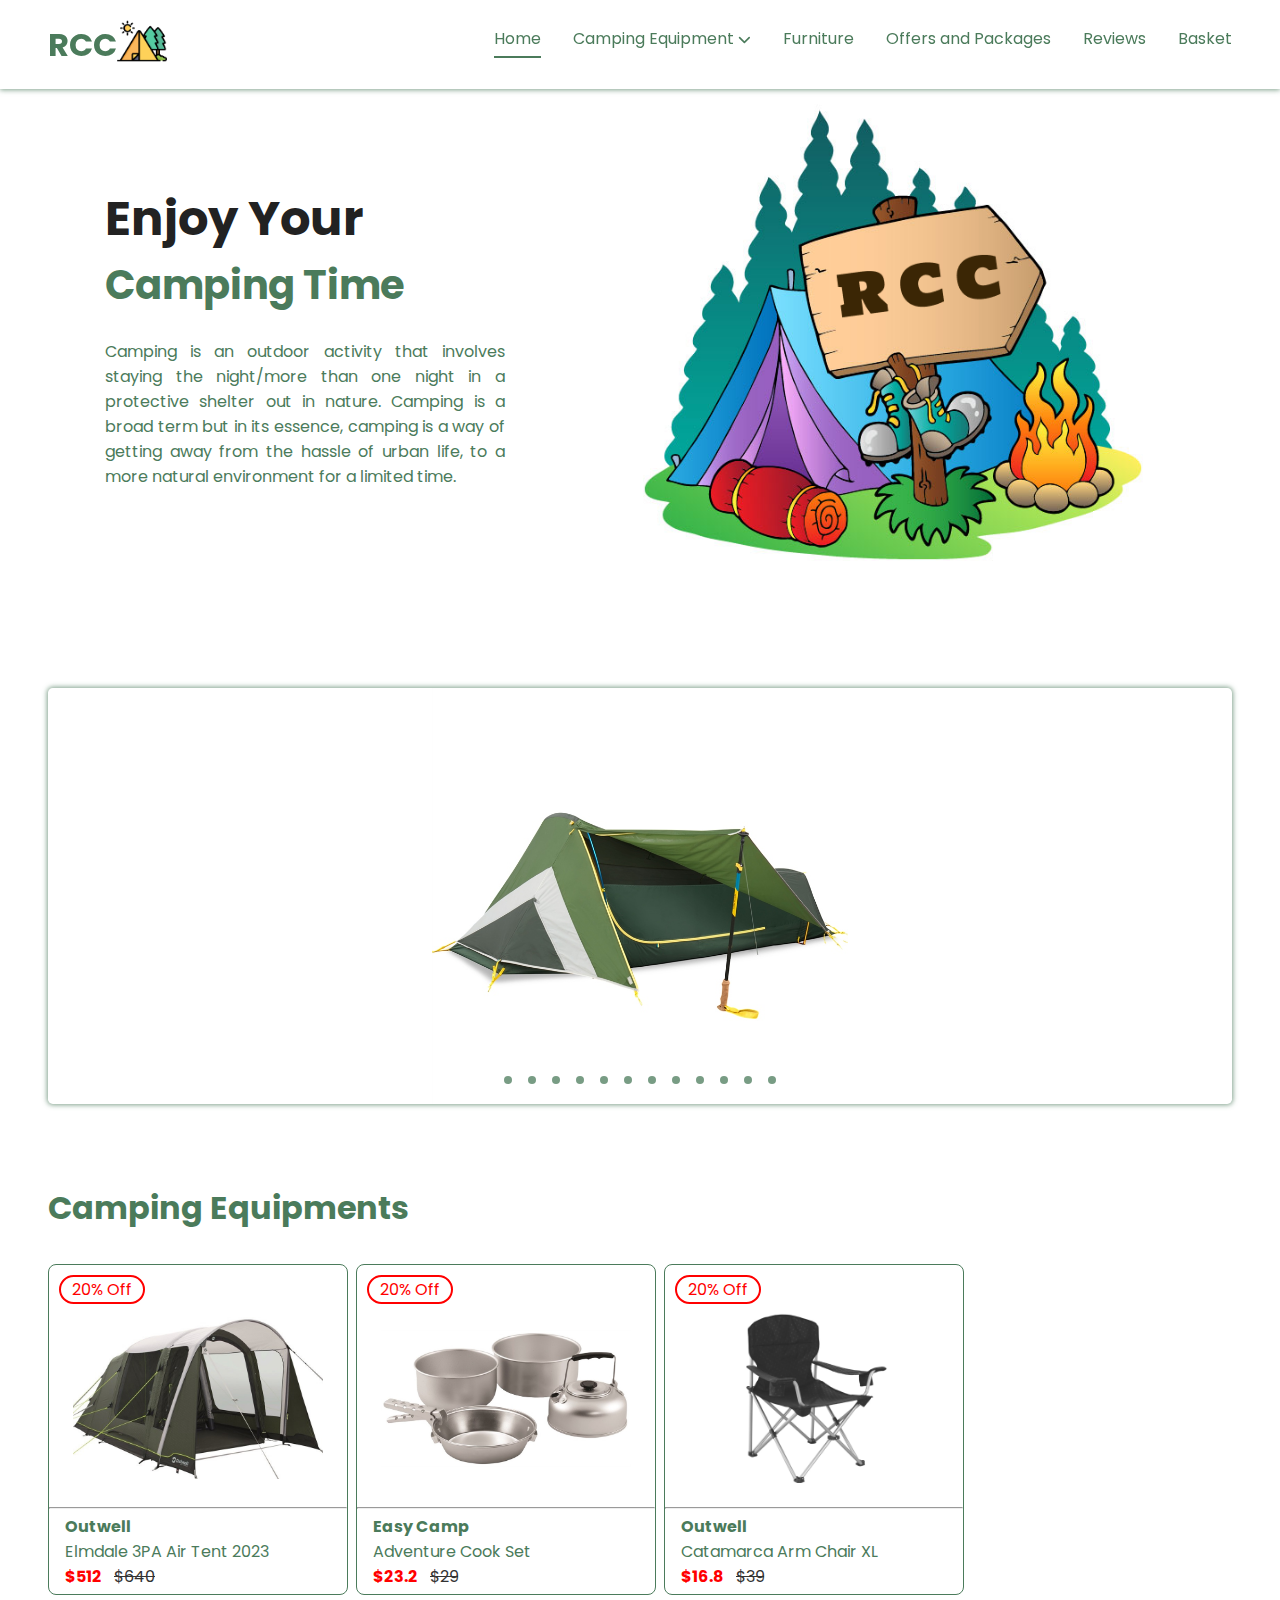
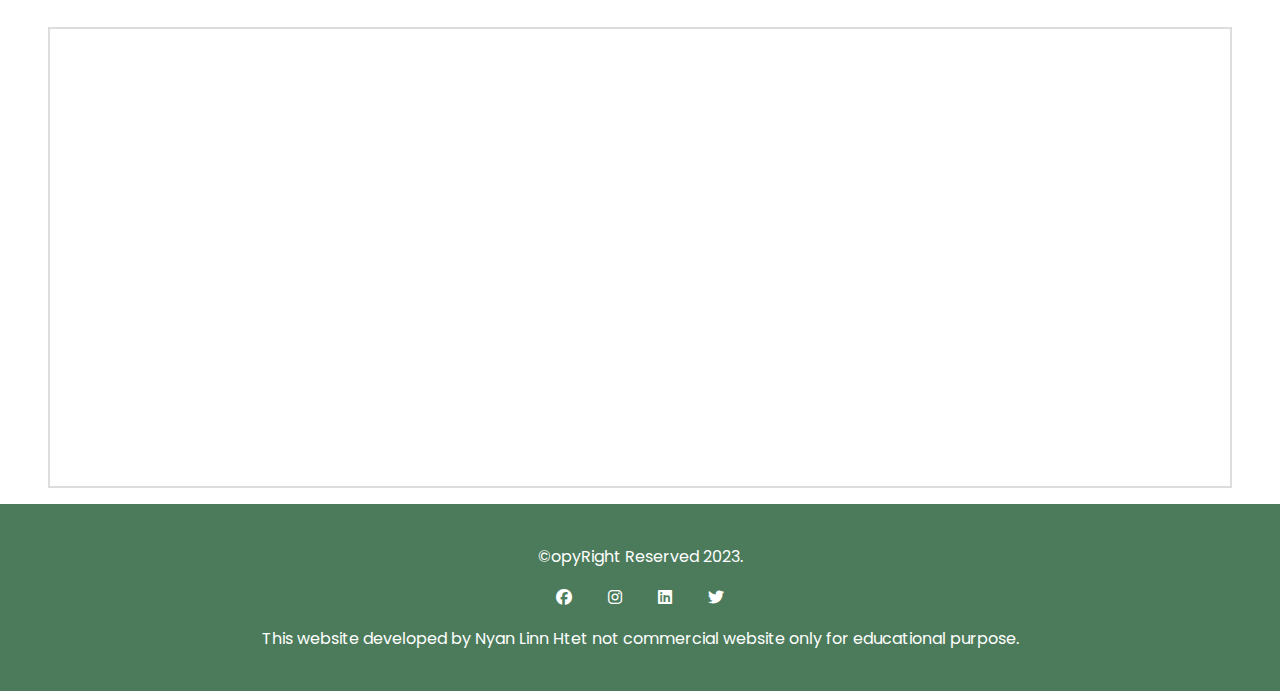
==== index.html @ c59d3875 "first commit" ====
<!DOCTYPE html>
<html lang="en">
<head>
    <meta charset="UTF-8">
    <meta name="viewport" content="width=device-width, initial-scale=1.0">
    <title>Retail Camping Company</title>
    <link rel="icon" href="imgs/favicon.png">
    <link rel="stylesheet" href="css/style.css">
	<link rel="stylesheet" href="https://cdnjs.cloudflare.com/ajax/libs/font-awesome/6.4.0/css/all.min.css">
</head>
<body>
    <header>
        <div class="container">
            <div class="navbar">
                <div class="logo">
                    <a href="index.html">RCC</a>
                    <div class="img-box">
                        <img src="imgs/logo.png" alt="LOGO IMG" class="logo-img">
                    </div>
                </div>
                <input type="checkbox" id="checkbox">
                <label for="checkbox" class="toggle">
                    <span class="bars" id="bar1"></span>
                    <span class="bars" id="bar2"></span>
                    <span class="bars" id="bar3"></span>
                </label>
                <div class="nav-menu">
                    <ul>
                        <a href="index.html">
                            <li>Home</li>
                        </a>
                        <a href="#show-dropdown">
                            <li>
                                Camping Equipment
                                <i class="fas fa-chevron-down dropdown-icon"></i>
                            </li>
                        </a>
                        <div class="dropdown" id="show-dropdown">
                            <a href="tents.html">
                                <li>Tents</li>
                            </a>
                            <a href="sleeping.html">
                                <li>Sleeping</li>
                            </a>
                            <a href="cookware.html">
                                <li>Cookware</li>
                            </a>
                            <a href="tableware.html">
                                <li>Tableware</li>
                            </a>
                            <a href="coolbox.html">
                                <li>Cool Box</li>
                            </a>
                            <a href="bottles.html">
                                <li>Bottles</li>
                            </a>
                            <a href="lighting.html">
                                <li>Lighting</li>
                            </a>
                        </div>
                        <a href="furniture.html">
                            <li>Furniture</li>
                        </a>
                        <a href="offers-and-packages.html">
                            <li>Offers and Packages</li>
                        </a>
                        <a href="reviews.html">
                            <li>Reviews</li>
                        </a>
                        <a href="basket.html">
                            <li>Basket</li>
                        </a>
                    </ul>
                </div>
            </div>
        </div>
    </header>
    <section class="container">
        <div class="camping-info">
            <div class="text">
                <h1>Enjoy Your</h1>
                <h2>Camping Time</h2>
                <p>
                    Camping is an outdoor activity that involves staying the night/more than one night in a protective shelter out in nature. Camping is a broad term but in its essence, camping is a way of getting away from the hassle of urban life, to a more natural environment for a limited time.
                </p>
            </div>
            <div>
                <div class="img">
                    <embed src="imgs/rcc-camping-bg.png" alt="Camping Information">
                </div>
            </div>
        </div>
    </section>
    <section>
        <div class="container slider-container">
            <div class="slider-wrapper">
                <div class="slider">
                    <img src="imgs/tents/1tent(1).jpeg" alt="Slide 1" id="slide-1">
                    <img src="imgs/tents/4tent.jpeg" alt="Slide 2" id="slide-2">
                    <img src="imgs/tents/8tent.jpeg" alt="Slide 3" id="slide-3">
                    <img src="imgs/sleeping_bags/bag3.jpeg" alt="Slide 4" id="slide-4">
                    <img src="imgs/sleeping_bags/bag6.jpeg" alt="Slide 5" id="slide-5">
                    <img src="imgs/cookware/cook1.jpeg" alt="Slide 6" id="slide-6">
                    <img src="imgs/cookware/cook4.jpeg" alt="Slide 7" id="slide-7">
                    <img src="imgs/cookware/cook6.jpeg" alt="Slide 8" id="slide-8">
                    <img src="imgs/cookware/cook2.jpeg" alt="Slide 9" id="slide-9">
                    <img src="imgs/cookware/cook15.jpeg" alt="Slide 10" id="slide-10">
                    <img src="imgs/cookware/lantern3.jpeg" alt="Slide 11" id="slide-11">
                    <img src="imgs/cookware/lightchain1.jpeg" alt="Slide 11" id="slide-12">
                </div>
                <div class="slider-nav">
                    <a href="#slide-1"></a>
                    <a href="#slide-2"></a>
                    <a href="#slide-3"></a>
                    <a href="#slide-4"></a>
                    <a href="#slide-5"></a>
                    <a href="#slide-6"></a>
                    <a href="#slide-7"></a>
                    <a href="#slide-8"></a>
                    <a href="#slide-9"></a>
                    <a href="#slide-10"></a>
                    <a href="#slide-11"></a>
                    <a href="#slide-12"></a>
                </div>
            </div>
        </div>
    </section>
    <section class="container">
        <h1 class="equip-title">Camping Equipments</h1>
        <div class="equip-container offers">
            <div class="camp-equip">
                <div class="equip">
                    <div class="eq-img">
                        <img src="imgs/tents/3tent.jpeg" alt="3 men tent">
                    </div>
                    <hr>
                    <div class="text">
                        <span class="title">Outwell</span>
                        <p>Elmdale 3PA Air Tent 2023</p>
                        <span class="dis-price">$512</span>
                        <span class="offer-price">$640</span>
                    </div>
                    <div class="percent">20% Off</div>
                    <a href="#popup1">
                        <div class="show-detail">Show Detail</div>
                    </a>
                </div>
                <div class="popup" id="popup1">
                    <div class="popup-content">
                        <div class="popup-show">
                            <div class="eq-img">
                                <img src="imgs/tents/4tent.jpeg" alt="4 men tent">
                            </div>
                            <div class="text">
                                <span class="title">Robens</span>
                                <p>Double Dreamer TC 4 Tent</p>
                                <div class="rate-review">
                                    <div class="rating">
                                        <i class="fas fa-star"></i>
                                        <i class="fas fa-star"></i>
                                        <i class="fas fa-star"></i>
                                        <i class="fas fa-star"></i>
                                        <i class="far fa-star"></i>
                                    </div>
                                    <span class="text">10 rating | 0 review</span>
                                </div>
                                <span class="dis-price">$512</span>
                                <span class="offer-price">$640</span>
                                <div class="see-more">
                                    <a href="offers-and-packages.html">See all discount items</a>
                                </div>
                            </div>
                        </div>
                        <div class="popup-action">
                            <a href="#write-review">
                                <button class="write-review">Write a review</button>
                            </a>
                            <button class="add">
                                <i class="fas fa-cart-shopping"></i>
                                <p>Add to card</p>
                            </button>
                        </div>   
                        <a href="#popup-cancel" class="cancel">
                            <i class="far fa-circle-xmark"></i>
                        </a>                             
                    </div>
                </div>
                <div class="equip">
                    <div class="eq-img">
                        <img src="imgs/cookware/cook1.jpeg" alt="Easy Camp Cook Set">
                    </div>
                    <hr>
                    <div class="text">
                        <span class="title">Easy Camp</span>
                        <p>Adventure Cook Set</p>
                        <span class="dis-price">$23.2</span>
                        <span class="offer-price">$29</span>
                    </div>
                    <div class="percent">20% Off</div>
                    <a href="#popup2">
                        <div class="show-detail">Show Detail</div>
                    </a>
                </div>
                <div class="popup" id="popup2">
                    <div class="popup-content">
                        <div class="popup-show">
                            <div class="eq-img">
                                <img src="imgs/cookware/cook1.jpeg" alt="Easy Camp Cook Set">
                            </div>
                            <div class="text">
                                <span class="title">Easy Camp</span>
                                <p>Adventure Cook Set</p>
                                <div class="rating">
                                    <i class="fas fa-star"></i>
                                    <i class="fas fa-star"></i>
                                    <i class="fas fa-star"></i>
                                    <i class="far fa-star"></i>
                                    <i class="far fa-star"></i>
                                </div>
                                <span class="dis-price">$23.2</span>
                                <span class="offer-price">$29</span>
                                <div class="see-more">
                                    <a href="offers-and-packages.html">See all discount items</a>
                                </div>
                            </div>
                        </div>
                        <div class="popup-action">
                            <a href="#popup-close">
                                <button class="cancel">Cancel</button>
                            </a>
                            <button class="add">
                                <i class="fas fa-cart-shopping"></i>
                                <p>Add to card</p>
                            </button>
                        </div>                                
                    </div>
                </div>
                <div class="equip">
                    <div class="eq-img">
                        <img src="imgs/chairs/chair5.jpeg" alt="Outwell Catamarca Arm Chair XL">
                    </div>
                    <hr>
                    <div class="text">
                        <span class="title">Outwell</span>
                        <p>Catamarca Arm Chair XL</p>
                        <span class="dis-price">$16.8</span>
                        <span class="offer-price">$39</span>
                    </div>
                    <div class="percent">20% Off</div>
                    <a href="#popup3">
                        <div class="show-detail">Show Detail</div>
                    </a>
                </div>
                <div class="popup" id="popup3">
                    <div class="popup-content">
                        <div class="popup-show">
                            <div class="eq-img">
                                <img src="imgs/chairs/chair5.jpeg" alt="Outwell Catamarca Arm Chair XL">
                            </div>
                            <div class="text">
                                <span class="title">Outwell</span>
                                <p>Catamarca Arm Chair XL</p>
                                <div class="rating">
                                    <i class="fas fa-star"></i>
                                    <i class="fas fa-star"></i>
                                    <i class="fas fa-star"></i>
                                    <i class="fas fa-star"></i>
                                    <i class="far fa-star"></i>
                                </div>
                                <span class="dis-price">$16.8</span>
                                <span class="offer-price">$39</span>
                                <div class="see-more">
                                    <a href="offers-and-packages.html">See all discount items</a>
                                </div>
                            </div>
                        </div>
                        <div class="popup-action">
                            <a href="#popup-close">
                                <button class="cancel">Cancel</button>
                            </a>
                            <button class="add">
                                <i class="fas fa-cart-shopping"></i>
                                <p>Add to card</p>
                            </button>
                        </div>                                
                    </div>
                </div>
            </div>
        </div>
    </section>
    <section class="container">
        <div class="map">
            <iframe src="https://www.google.com/maps/embed?pb=!1m18!1m12!1m3!1d3819.3485836179307!2d96.13075137163108!3d16.809054483832334!2m3!1f0!2f0!3f0!3m2!1i1024!2i768!4f13.1!3m3!1m2!1s0x30c1eb46206c0001%3A0x62648e1d66474021!2sKMD%20Institute!5e0!3m2!1sen!2smm!4v1694942044194!5m2!1sen!2smm" width="600" height="450" style="border:0;" allowfullscreen="" loading="lazy" referrerpolicy="no-referrer-when-downgrade"></iframe>
        </div>
    </section>
    <footer>
        <div class="text">
		    <p>&copy;opyRight Reserved 2023.</p>
            <div class="icons">
                <i class="fab fa-facebook"></i>
                <i class="fab fa-instagram"></i>
                <i class="fab fa-linkedin"></i>
                <i class="fab fa-twitter"></i>
            </div>
            <p>This website developed by Nyan Linn Htet not commercial website only for educational purpose.</p>
        </div>
    </footer>
</body>
</html>
---- css/style.css ----
@import url('https://fonts.googleapis.com/css2?family=Poppins:wght@300;400;500;600;700&display=swap');

:root {
    --font-family: 'Poppins', sans-serif;
    --fs-xs: 0.7rem;
    --fs-sm: 1rem;
    --fs-md: 2rem;
    --fs-lg: 2.5rem;
    --fs-xl: 3rem;
    --primary-color: rgb(75, 123, 91);
    --opacity-color: rgba(75, 123, 91, 0.7);
    --dropdown-opacity-color: rgba(119, 192, 141, 0.3);
    --popup-bg: rgba(0, 0, 0, 0.8);
    --base-color: #fff;
    --star-color: #f7ca03;

}
/* css reset and default style */
* {
    margin: 0;
    padding: 0;
    box-sizing: border-box;
}
body {
    font-family: var(--font-family);
    font-size: var(--fs-sm);
    color: var(--primary-color);
}
ul {
    list-style: none;
}
a {
    color: var(--primary-color);
    text-decoration: none;
}
.container {
    padding: 1rem 3rem;
    margin: auto;
}

/* navbar  */
header {
    /* position: relative; */
    position: fixed;
    width: 100%;
    background: var(--base-color);
    box-shadow: 0 1px 5px var(--opacity-color);
    z-index: 10;
}
.navbar {
    display: flex;
    align-items: center;
    justify-content: space-between;
}
.navbar .logo {
    display: flex;
    align-items: center;
}
.navbar .img-box {
    width: 50px;
}
.navbar .img-box img {
    width: 100%;
    object-fit: contain;
}
.navbar .logo a {
    font-weight: bold;
    font-size: var(--fs-md);
}
.nav-menu ul {
    display: flex;
}
.nav-menu ul > a {
    margin-right: 2rem;
}
.nav-menu ul > a:last-child {
    margin-right: 0;
}
.nav-menu ul > a::after {
    content: '';
    background-color: var(--primary-color);
    height: 2px;
    display: flex;
    margin: 5px auto;
    width: 0%;
    transition: 0.5s;
}
.nav-menu ul > a:hover::after {
    width: 100%;
}
.nav-menu ul > a:first-child::after {
    width: 100%;
}
#checkbox {
    display: none;
}
.pt-90 {
    padding-top: 5.7rem !important;
}
.nav-menu ul .dropdown a:after {
    content: unset;
}
.nav-menu ul .dropdown {
    display: none;
    position: absolute;
    left: 47%;
    flex-direction: column;
    background-color: var(--primary-color);
    width: 16%;
    margin-top: 2.5rem;
    padding: 0.7rem 0;
    border-radius: 0.5rem;
}
.nav-menu ul .dropdown a {
    margin: 0;
    color: var(--base-color);
}
.nav-menu ul .dropdown a li:hover {
    background: var(--dropdown-opacity-color);
    color: #000;
}
.nav-menu ul .dropdown a li {
    padding: 0.5rem 1rem;
}
#show-dropdown:target {
    display: block;
}
.dropdown-icon {
    font-size: 0.8rem;
}
/* camping information */

.camping-info {
    display: flex;
    justify-content: space-around;
    align-items: center;
    margin: 5.5rem 0;
}
.camping-info .text {
    width: 400px;
    margin-right: 1.5rem;
}
.camping-info .text h1 {
    font-size: var(--fs-xl);
    color: #222;
}
.camping-info .text h2 {
    color: var(--primary-color);
    font-size: var(--fs-lg);
}
.camping-info .text p {
    margin-top: 1.5rem;
    text-align: justify;
}
.camping-info .img {
    width: 500px;
    margin-right: 2rem;
}
.camping-info .img embed {
    width: 100%;
    height: 100%;
    object-fit: contain;
    border-radius: 0.5rem;
}

/* slideshow */

.slider-wrapper {
    position: relative;
    margin-bottom: 3rem;
}
.slider {
    display: flex;
    aspect-ratio: 37 / 13;
    overflow-x: hidden;
    scroll-snap-type: x mandatory;
    scroll-behavior: smooth;
    box-shadow: 0 0 5px 1px var(--opacity-color);
    border-radius: 0.3rem;
    background: #fff;
}
.slider img {
    flex: 1 0 100%;
    scroll-snap-align: start;
    width: 100%;
    height: 100%;
    object-fit: contain;
}
.slider-nav {
    display: flex;
    column-gap: 1rem;
    position: absolute;
    bottom: 1.25rem;
    left: 50%;
    transform: translateX(-50%);
}
.slider-nav a {
    width: 0.5rem;
    height: 0.5rem;
    border-radius: 50%;
    background-color: var(--primary-color);
    opacity: 0.75;
    transition: 0.5;
}
.slider-nav a:hover {
    opacity: 1;
}

/* camping equipments */

.equip-title {
    margin-bottom: 2rem;
}
.equip-container {
    display: flex;
    justify-content: center;
    margin-top: 1rem;
}
.camp-equip {
    display: grid;
    grid-template-columns: repeat(4, 1fr);
    gap: 0.5rem;
}

/* for home equipment */

.equipment {
    width: 300px;
    border: 1px solid var(--primary-color);
    border-radius: 0.5rem;
}
.equipment .text {
    padding: 0.3rem 1rem;
}
.equipment .text .title {
    font-weight: bold;
}
.equipment i {
    margin-left: 5px;
    transition: 0.3s;
}
.equipment .text:hover i {
    transform: translateX(12px);
}

/* pop-up */

.popup {
    position: fixed;
    top: -10%;
    left: 0;
    right: 0;
    bottom: 0;
    display: flex;
    justify-content: center;
    align-items: center;
    background-color: var(--popup-bg);
    visibility: hidden;
    opacity: 0;
    z-index: 100;
}
.popup-content {
    background-color: var(--base-color);
    padding: 1.5rem;
    border-radius: 5px;
    position: relative;
    margin: auto;
}
.popup-content .text {
    margin-left: 2rem;
}
.popup-content .text .title {
    font-weight: bold;
}
.popup-show {
    display: flex;
    align-items: center;
}
.popup-show .eq-img {
    margin: 1.5rem auto;
}
.popup-show .rate-review {
    display: flex;
    align-items: center;
    margin: 1rem auto;
}
.popup-show .rate-review .text {
    margin-left: 0.5rem;
    font-size: 0.9rem;
    color: #333;
}
.popup-show .see-more {
    margin-top: 1rem;
}
.popup-show .see-more a {
    text-decoration: underline;
    color: #000;
}
.popup:target {
    visibility: visible;
    opacity: 1;
}
.popup-close:active {
    visibility: hidden;
    opacity: 0;
}
.popup-action {
    display: flex;
    justify-content: space-between;
    margin-top: 1rem;
}
.popup-action .write-review {
    background-color: #fff;
    border: 2px solid #333;
    border-radius: 0.7rem;
    width: 8rem;
    height: 2.5rem;
    font-size: var(--fs-sm);
    transition: 0.3s;
}
.popup-action .write-review:hover {
    background: #333;
    color: #fff;
}
.popup .popup-content .cancel i {
    position: absolute;
    top: 10px;
    right: 10px;
    color: red;
    font-size: 1.5rem;
    transition: 0.3s;
}
.popup .popup-content .cancel:hover i {
    color: white;
    background: red;
    border: 0;
    border-radius: 100%;
    transform: rotate(180deg);
}
/* add to card */

.popup-action .add {
    background-color: #fff;
    border: 2px solid #25D366;
    position: relative;
    width: 8rem;
    height: 2.5rem;
    font-size: var(--fs-sm);
    border-radius: 0.7rem;
}
.popup-action .add p {
    position: absolute;
    top: 0.6rem;
    right: 1.3rem;
    transition: 0.5s;
    color: #25D366;
}
.popup-action .add i {
    position: absolute;
    top: 0.6rem;
    left: 0;
    color: #fff;
    transition: 0.5s;
}
.popup-action .add:hover p {
    right: -2.5rem;
    opacity: 0;
    color: #fff
}
.popup-action .add:hover i {
    left: 3rem;
    opacity: 1;
}
.popup-action .add:hover {
    background-color: #25D366;
} 

/* for map */
.map {
    border: 2px solid #ddd;
}
.map iframe {
    width: 100%;
}

/* for camping equipments */

.camping-eq-title {
    padding: 1.5rem 0;
    text-align: center;
}
.camping-eq-subtitle {
    text-align: center;
    color: #555;
    font-size: var(--fs-sm);
}
.equip {
    width: 300px;
    border: 1px solid var(--primary-color);
    border-radius: 0.5rem;
    position: relative;
}
.eq-img {
    width: 250px;
    height: 170px;
    margin: 3rem auto 1.5rem;
    border-radius: 10px;
}
.equip .text {
    padding: 0.3rem 1rem;
}
.equip .text .title {
    font-weight: bold;
}
.equip .text .price {
    font-weight: bold;
    color: #333;
}
.eq-img img, embed {
    width: 100%;
    height: 100%;
    object-fit: contain;
}
.equip:hover{
    box-shadow: 0 0 20px 5px var(--opacity-color);
}
.show-detail {
    position: absolute;
    bottom: -20%;
    background: rgb(0, 172, 124);
    color: #fff;
    display: grid;
    place-items: center;
    height: 87px;
    width: 100%;
    opacity: 0;
    border-radius: 0 0 0.4rem 0.4rem;
    cursor: pointer;
    transition: all 0.3s;
}
.equip:hover .show-detail {
    bottom: 0;
    opacity: 1;
}

/* offers and packages */

.offers .text .dis-price {
    color: #f00;
    font-weight: bold;
    padding-right: 0.5rem;
}
.offers .offer-price {
    color: #333;
    text-decoration: line-through;
}
.offers .percent {
    position: absolute;
    top: 10px;
    left: 10px;
    text-align: center;
    color: #f00;
    padding: 0 0.7rem;
    border: 2px solid #f00;
    border-radius: 1rem;
}

/* basket */
.basket {
    display: flex;
    justify-content: center;
    gap: 2rem;
}
.basket .order-items {
    width: 770px;
    display: flex;
    flex-direction: column;
    gap: 1rem;
    border: 1px solid var(--primary-color);
    padding: 1rem;
    text-align: center;
}
.basket .payment {
    width: 440px;
    height: 340px;
    padding: 1rem;
    border: 1px solid var(--primary-color);
}
.order-items .heading {
    font-size: 1.2rem;
    font-weight: bold;
    color: #333;
    padding-bottom: 1rem;
    border-bottom: 1px solid var(--primary-color);
}
.order-items .item {
    display: grid;
    grid-template-columns: repeat(4, 1fr);
    align-items: center;
}
.order-items .item .img-box {
    height: 90px;
    padding: 5px;
    border-radius: 0.5rem;
}
.order-items .item .img-box img {
    width: 100%;
    height: 100%;
    object-fit: contain;
}
.order-items .item .quan-title {
    display: flex;
    justify-content: flex-start;
}
.order-items .item .quantity {
    display: flex;
    justify-content: center;
    align-items: center;
    width: 50px;
    height: 35px;
    background: transparent;
    border: 1px solid #333;
    border-radius: 5px;
    position: relative;
}
.order-items .item .quantity .num {
    color: #333;
}
.order-items .item .quantity i {
    margin-left: 5px;
}
.order-items .item .quantity .btn:target {
    right: -110px;
    opacity: 1;
}
.order-items .item .quantity .btn {
    position: absolute;
    right: -90px;
    width: 100px;
    height: 35px;
    border: 1px solid #333;
    border-radius: 5px;
    transition: 0.3s;
    opacity: 0;
}
.order-items .item .quantity .plus-minus {
    width: 100%;
    height: 100%;
    display: flex;
    justify-content: space-evenly;
    align-items: center;
    box-shadow: 0 0 3px var(--opacity-color);
}
.order-items .item .quantity .plus-minus .plus,.minus {
    cursor: pointer;
}
.order-items .item .quantity .plus-minus .pipe {
    color: #333;
    opacity: 0.5;
    font-size: 1.5rem;
}
.basket .payment .title {
    font-size: 1.2rem;
    font-weight: bold;
    color: #333;
    padding-bottom: 1rem;
    border-bottom: 1px solid var(--primary-color);
}
.basket .payment .voucher {
    margin-top: 1rem;
    display: flex;
    justify-content: space-between;
}
.input-container {
    position: relative;
    width: 75%;
}
.input {
    width: 100%;
    font-size: 1em;
    padding: 0.6em 1em;
    border: none;
    border-radius: 6px;
    background-color: #eee;
    box-shadow: 0 2px 4px rgba(0, 0, 0, 0.1);
    transition: background-color 0.3s ease, box-shadow 0.3s ease;
    color: #333;
}
.input:hover {
    background-color: #f2f2f2;
}
.input:focus {
    outline: none;
    background-color: #fff;
    box-shadow: 0 4px 6px rgba(0, 0, 0, 0.1);
}
.input::placeholder {
    color: #999;
}
.highlight {
    position: absolute;
    bottom: 0;
    left: 0;
    width: 0;
    height: 2px;
    background-color: var(--primary-color);
    transition: width 0.3s ease;
}

.input:focus + .highlight {
    width: 100%;
}
.basket .payment .voucher button {
    width: 75px;
    height: 37px;
    background: transparent;
    border: 1px solid var(--primary-color);
    border-radius: 6px;
    font-size: 0.9rem;
    transition: 0.4s;
}
.basket .payment .voucher button:hover {
    background: var(--primary-color);
    color: var(--base-color);
}
.basket .payment .text {
    display: flex;
    justify-content: space-between;
    margin-top: 1rem;
    color: #333;
    font-weight: bold;
}
.basket .payment .btn {
    display: flex;
    justify-content: center;
    align-items: center;
    width: 100%;
    height: 37px;
    margin-top: 1.5rem;
    background: transparent;
    border: 1px solid var(--primary-color);
    border-radius: 6px;
    cursor: pointer;
    color: #333;
    transition: 0.4s;
}
.basket .payment .btn .pay {
    margin-left: 0.7rem;
}
.basket .payment .btn:hover {
    background: var(--primary-color);
    color: var(--base-color);
}

/* reviews */
.review-container-box {
    padding: 1rem;
    margin: auto;
}
.review-container {
    display: grid;
    grid-template-columns: repeat(3, 1fr);
    place-items: center;
    gap: 1rem;
    font-size: 0.8rem;
}
.review-container hr {
    margin: 0.7rem 0;
}
.review-item {
    width: 360px;
    height: 500px;
    display: flex;
    flex-direction: column;
    padding: 0.6rem;
    box-shadow: 0 0 5px 1px var(--opacity-color);
    position: relative;
}
/* item */
.review-item .item {
    display: flex;
    justify-content: space-between;
    align-items: center;
}
.review-item .item .img-box {
    width: 180px;
    height: 100px;
    padding: 0.5rem;
}
.review-item .img-box img {
    width: 100%;
    height: 100%;
    object-fit: contain;
}
.review-item .text {
    width: 180px;
}
.review-item .text .title {
    font-size: var(--fs-sm);
    font-weight: bold;
}
.review-item .text .price {
    color: #333;
    font-weight: bold;
}
/* rating */
.review-item .rating {
    display: flex;
    justify-content: space-between;
    align-items: center;
    padding: 0.5rem;
}
.review-item .rating .rate-box {
    width: 100px;
    height: 100px;
    display: flex;
    flex-direction: column;
    align-items: center;
    box-shadow: 0 0 5px 1px var(--opacity-color);
}
.review-item .rating .rate-box .stars {
    color: var(--star-color);
}
.review-item .rating .rate {
    font-size: 2.5rem;
    font-weight: bold;
}
.review-item .rating .stars, .total-review {
    color: #333;
    font-size: 12px;
}
/* progress */
.review-item .rating .progress-container {
    width: 180px;
}
.review-item .rating .progress {
    display: flex;
    align-items: center;
    color: #333;
}
.review-item .rating .progress .num {
    display: flex;
    align-items: center;
}
.review-item .rating .progress .num span {
    width: 12px;
}
.review-item .rating .progress i {
    font-size: 0.6rem;
}
.review-item .rating .progress .bar {
    display: flex;
    width: 100%;
    height: 7px;
    background-color: #ddd;
    border-radius: 7px;
    margin: 0 5px;
}
.review-item .rating .progress .bar .percent {
    border-radius: 7px 0 0 7px;
    background: var(--star-color);
}
.review-item .review {
    display: flex;
    justify-content: center;
}
.review-item .review .img-box {
    width: 50px;
    height: 50px;
    border-radius: 100%;
}
.review-item .review .img-box img {
    width: 100%;
    height: 100%;
    object-fit: cover;
    border-radius: 100%;
}
.review-item .review .text {
    width: 250px;
    margin-left: 0.7rem;
}
.review-item .review .name {
    font-size: var(--fs-sm);
    font-weight: bold;
}
.review-item .review .stars {
    margin-bottom: 0.5rem;
}
.review-item .navi-icon {
    position: absolute;
    bottom: 0.8rem;
    left: 50%;
    transform: translateX(-50%);
    display: flex;
}
.review-item .navi-icon .dot {
    width: 0.5rem;
    height: 0.5rem;
    border-radius: 50%;
    background-color: var(--primary-color);
    opacity: 0.6;
    transition: 0.5;
    margin: 0.5rem;
}
.review-item .navi-icon .dot:hover {
    opacity: 1;
}

#review1 #per5 {
    width: 90%;
}
#review1 #per4 {
    width: 55%;
}
#review1 #per3 {
    width: 40%;
}
#review1 #per2 {
    width: 15%;
}
#review1 #per1 {
    width: 5%;
}

#review2 #per5 {
    width: 80%;
}
#review2 #per4 {
    width: 45%;
}
#review2 #per3 {
    width: 55%;
}
#review2 #per2 {
    width: 15%;
}
#review2 #per1 {
    width: 10%;
}

#review3 #per5 {
    width: 30%;
}
#review3 #per4 {
    width: 40%;
}
#review3 #per3 {
    width: 20%;
}
#review3 #per2 {
    width: 25%;
}
#review3 #per1 {
    width: 50%;
}

#review4 #per5 {
    width: 80%;
}
#review4 #per4 {
    width: 65%;
}
#review4 #per3 {
    width: 50%;
}
#review4 #per2 {
    width: 44%;
}
#review4 #per1 {
    width: 35%;
}
/* footer */

footer {
    background-color: var(--primary-color);
    padding: 2.5rem;
    color: var(--base-color);
}
footer .text {
    text-align: center;
}
footer .icons {
    margin: 1rem 0;
}
footer .icons i {
    margin: 0 1rem;
}
.fa-star {
    color: var(--star-color);
}
/* responsive */
@media(max-width: 1220px) {
    .review-container {
        grid-template-columns: repeat(2, 1fr);
    }
}
@media(max-width: 1120px) {

    /* camping-equipment */

    .equip {
        width: 300px;
    }
    .eq-img {
        width: 250px;
        height: 170px;
    }

    /* basket */
    .basket .payment .voucher button {
        width: 55px;
    }
}
@media(max-width: 992px) {

    /* navbar */

    .nav-menu > ul {
        position: absolute;
        top: 0;
        right: -120%;
        flex-direction: column;
        background: var(--primary-color);
        width: 100%;
        height: 100vh;
        padding: 4.2rem 1rem;
        transition: all 0.5s ease;
        overflow: scroll;
    }
    .nav-menu ul > a {
        padding: 0.7rem 0;
    }
    .nav-menu ul > a {
        color: var(--base-color);
    }
    .nav-menu ul > a:hover {
        color: #000;
    }
    .nav-menu ul > a:first-child {
        color: #000;
    }
    .nav-menu ul > a::after {
        background-color: #000;
    }

    /* dropdown */

    .nav-menu ul .dropdown {
        width: 26%;
        position: initial;
        margin-top: 0;
        padding: 0.5rem 2rem;
    }
    #checkbox:checked ~ .nav-menu ul {
        right: -60%;
    }
    #checkbox {
        display: none;
    }
    .toggle {
        position: absolute;
        right: 4%;
        width: 35px;
        height: 35px;
        cursor: pointer;
        display: flex;
        flex-direction: column;
        align-items: center;
        justify-content: center;
        gap: 10px;
        transition-duration: .5s;
        z-index: 10;
    }
    
    .bars {
        width: 100%;
        height: 4px;
        background-color: var(--primary-color);
        border-radius: 4px;
    }
    
    #bar2 {
        transition-duration: .8s;
    }
    
    #bar1,#bar3 {
        width: 70%;
    }
    
    #checkbox:checked + .toggle .bars {
        background: #000;
        position: absolute;
        transition-duration: .5s;
    }
    
    #checkbox:checked + .toggle #bar2 {
        transform: scaleX(0);
        transition-duration: .5s;
    }
    
    #checkbox:checked + .toggle #bar1 {
        width: 100%;
        transform: rotate(45deg);
        transition-duration: .5s;
    }
    
    #checkbox:checked + .toggle #bar3 {
        width: 100%;
        transform: rotate(-45deg);
        transition-duration: .5s;
    }
    
    #checkbox:checked + .toggle {
        transition-duration: .5s;
        transform: rotate(180deg);
    }
    /* camping information */

    .camping-info .img {
        width: 400px;
    }

    /* camping equipment */

    .camp-equip {
        grid-template-columns: repeat(2, 1fr);
    }

    /* basket */

    .basket {
        flex-direction: column;
        align-items: center;
    }
    .basket .order-items, .basket .payment {
        width: 100%;
    }
    .basket .payment .voucher button {
        width: 75px;
    }
}
@media(max-width: 860px) {
    .camping-info .text h1 {
        font-size: var(--fs-lg);
    }
    .camping-info .text h2 {
        font-size: var(--fs-md);
    }
}
@media(max-width: 840px) {
    .review-container {
        grid-template-columns: repeat(1, 1fr);
    }
}
@media(max-width: 815px) {
    .camping-info .text {
        margin-right: 0;
        width: 300px;
    }
    .camping-info .img {
        width: 300px;
        margin-right: 0;
    }
}
@media(max-width: 725px) {
    .slider-container {
        padding: 0 1rem;
    }
    .camping-info {
        flex-direction: column-reverse;
        justify-content: space-evenly;
    }
    .camp-equip {
        grid-template-columns: repeat(1, 1fr);
    }
    .camping-info .img {
        width: 270px;
    }
}
@media(max-width: 600px) {
    .popup-show {
        flex-direction: column;
        align-items: center;
    }
    .popup-show .eq-img {
        width: 200px;
        height: 150px;
    }
    .popup-show .text {
        margin: 0;
    }
    .popup-action {
        flex-direction: column;
        align-items: center;
    }
    .popup-action .cancel {
        margin-bottom: 0.6rem;
    }

    .basket .order-items .item .quantity .btn {
        width: 80px;
    }
    .basket .order-items .item .quantity .btn:target {
        right: -88px;
    }
}
@media(max-width: 550px) {
    /* slider */
    .slider {
        aspect-ratio: 50 / 30;
    }
    #checkbox:checked ~ .nav-menu ul {
        right: -45%;
    }
    /* basket */
    .order-items .item .quantity {
        width: 40px;
    }
    .order-items .item .quantity .btn {
        width: 70px;
    }
    .order-items .item .heading, .order-items .item, .basket .payment, .basket .payment .title {
        font-size: 0.8rem;
    }
    .basket .order-items .item .quantity .btn {
        top: 0;
    }
    .basket .order-items .item .quantity .btn:target {
        right: initial;
        top: 40px;
    }
    .basket .payment .voucher button {
        width: 50px;
        height: 31px;
    }
    .review-item {
        width: 330px;
    }
}
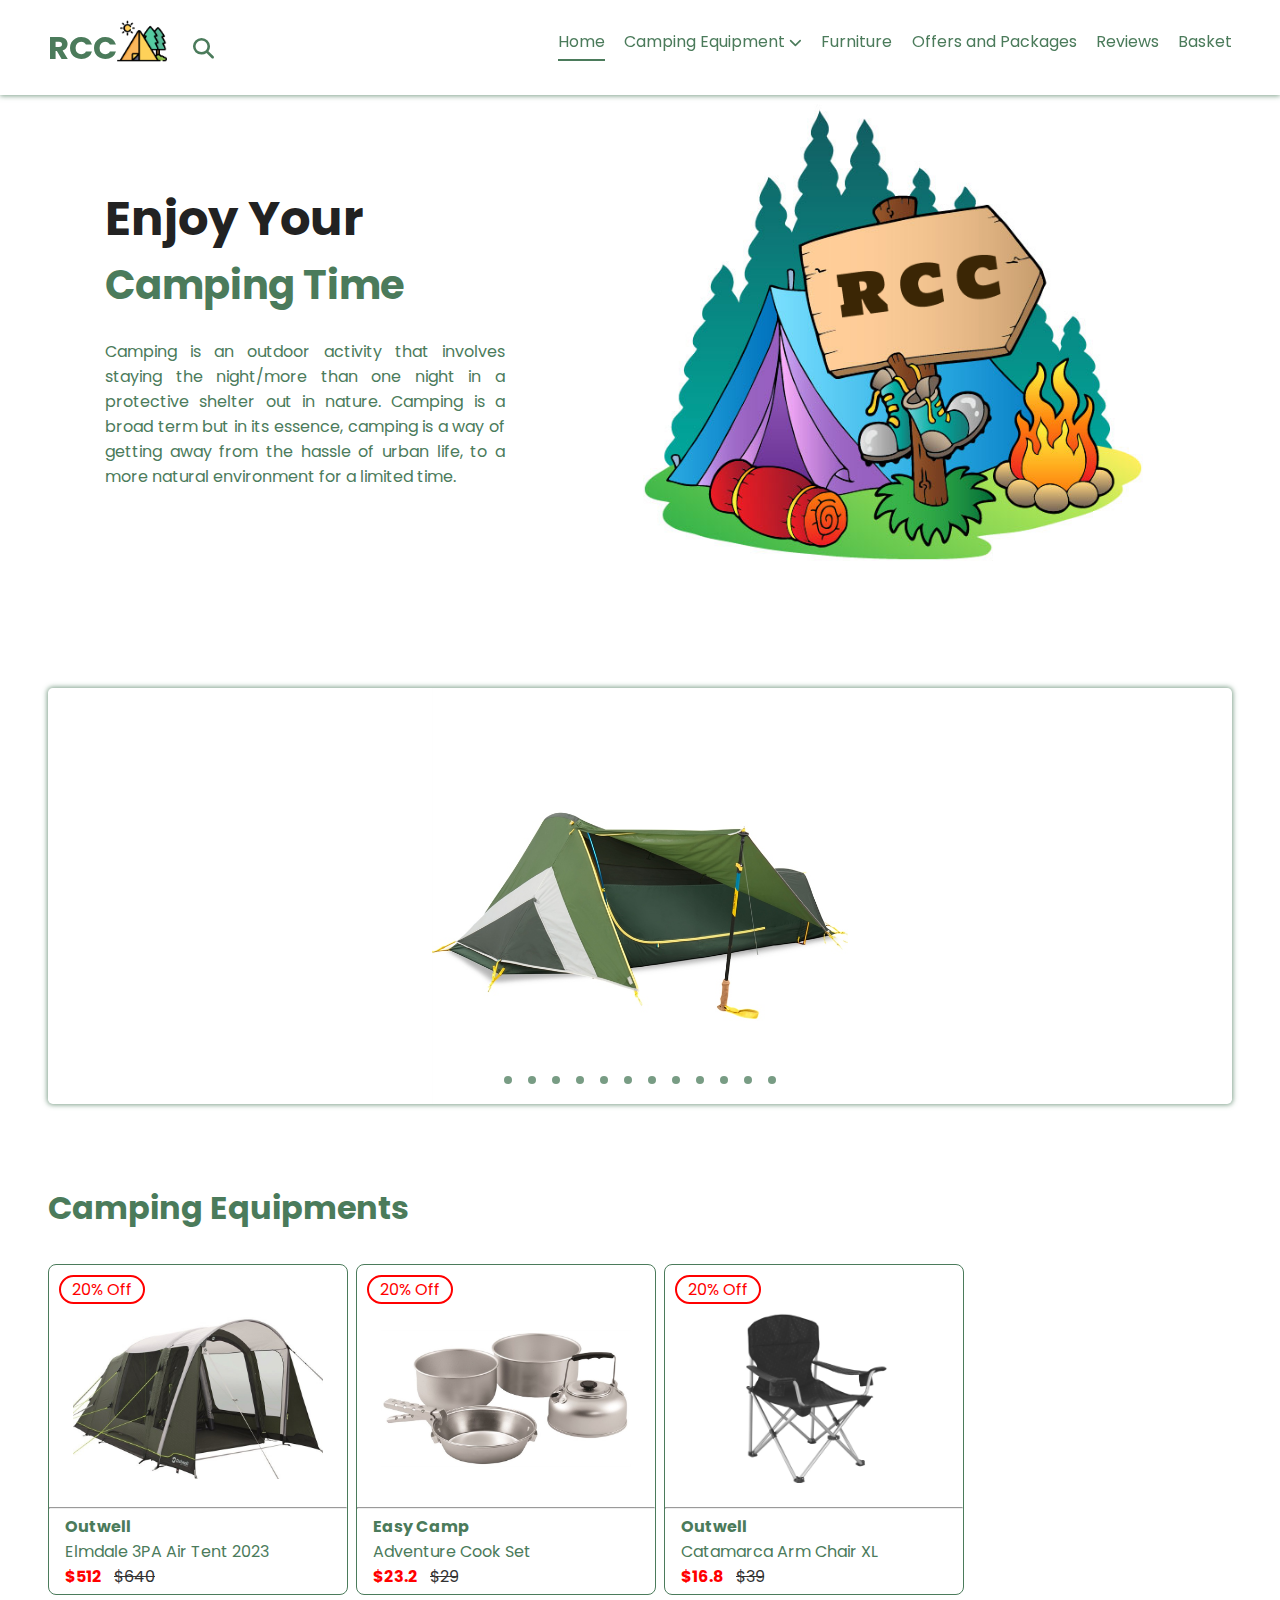
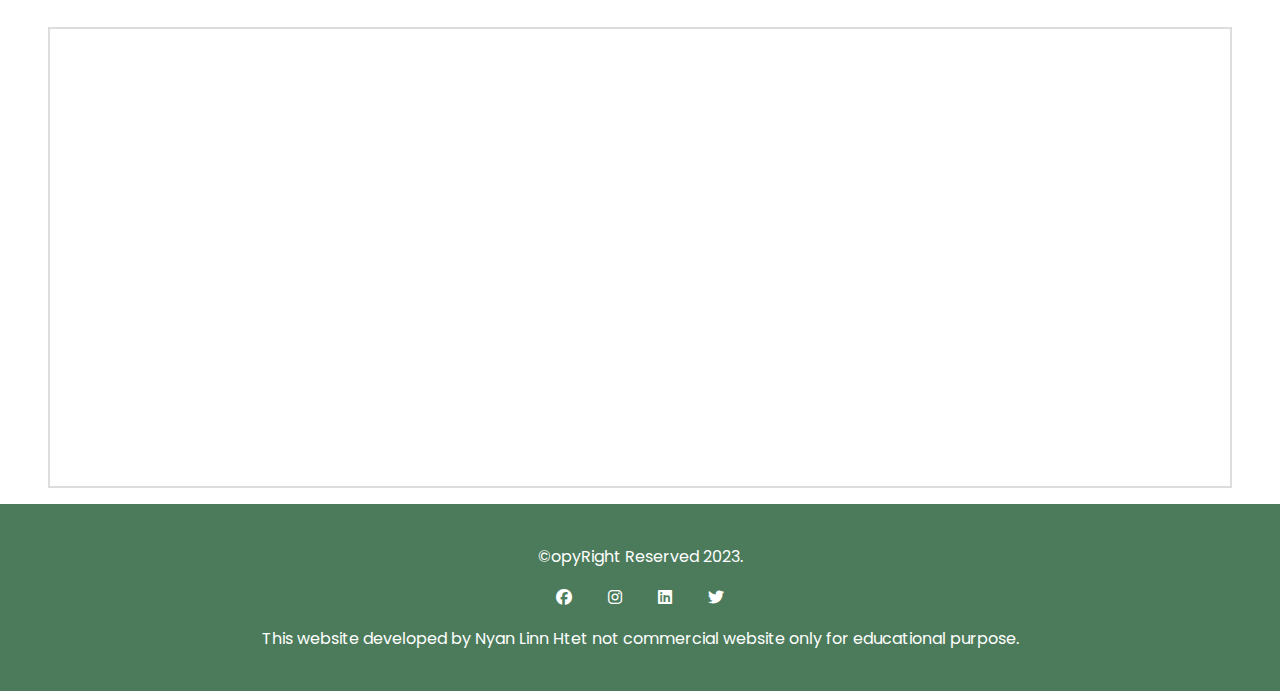
==== commit 0f39604a: "Add: search bar and review box" ====
--- a/index.html
+++ b/index.html
@@ -10,12 +10,20 @@
 </head>
 <body>
     <header>
-        <div class="container">
+        <div class="container nav-container">
             <div class="navbar">
                 <div class="logo">
-                    <a href="index.html">RCC</a>
-                    <div class="img-box">
-                        <img src="imgs/logo.png" alt="LOGO IMG" class="logo-img">
+                    <a href="index.html">
+                        <span>RCC</span>
+                        <div class="img-box">
+                            <img src="imgs/logo.png" alt="LOGO IMG" class="logo-img">
+                        </div>
+                    </a>
+                    <div class="search-container">
+                        <div class="icon">
+                            <i class="fa-solid fa-magnifying-glass"></i>
+                        </div>
+                        <input type="text" name="text" class="input" required="" placeholder="Type to search...">
                     </div>
                 </div>
                 <input type="checkbox" id="checkbox">
@@ -172,7 +180,7 @@
                             </div>
                         </div>
                         <div class="popup-action">
-                            <a href="#write-review">
+                            <a href="#review1">
                                 <button class="write-review">Write a review</button>
                             </a>
                             <button class="add">
@@ -185,6 +193,56 @@
                         </a>                             
                     </div>
                 </div>
+                <div id="review1" class="review-popup">
+                    <div class="review-popup-content">
+                        <div class="item">
+                            <div class="img-box">
+                                <img src="imgs/tents/4tent.jpeg" alt="4 men tent">
+                            </div>
+                            <div class="text">
+                                <span class="title">Robens</span>
+                                <p class="description">Double Dreamer TC 4 Tent</p>
+                                <span class="price">$699</span>
+                            </div>
+                        </div>
+                        <hr>
+                        <div class="form">
+                            <div class="rating-stars-box">
+                                <div class="rating">
+                                    <input value="5" name="rating" id="star5" type="radio" class="star-input">
+                                    <label for="star5" class="star-label"></label>
+                                    <input value="4" name="rating" id="star4" type="radio" class="star-input">
+                                    <label for="star4" class="star-label"></label>
+                                    <input value="3" name="rating" id="star3" type="radio" class="star-input">
+                                    <label for="star3" class="star-label"></label>
+                                    <input value="2" name="rating" id="star2" type="radio" class="star-input">
+                                    <label for="star2" class="star-label"></label>
+                                    <input value="1" name="rating" id="star1" type="radio" class="star-input">
+                                    <label for="star1" class="star-label"></label>
+                                </div>
+                            </div>
+                            <p>Please click on a star above to rate this product.</p>
+                            <div class="review-input-group">
+                                <input type="text" name="name" autocomplete="off" class="review-input" required>
+                                <label class="review-label">Name</label>
+                            </div>
+                            <div class="review-input-group">
+                                <input type="text" name="email" autocomplete="off" class="review-input" required>
+                                <label class="review-label">Email</label>
+                            </div>
+                            <div class="review-input-group">
+                                <textarea name="review" cols="10" rows="4" class="review-input" required></textarea>
+                                <label class="review-label">Review</label>
+                            </div>
+                            <button class="submit-btn">
+                                <span>Submit</span>
+                            </button>
+                            <a href="#popup-cancel" class="cancel">
+                                <i class="far fa-circle-xmark"></i>
+                            </a> 
+                        </div>
+                    </div>
+                </div>
                 <div class="equip">
                     <div class="eq-img">
                         <img src="imgs/cookware/cook1.jpeg" alt="Easy Camp Cook Set">
@@ -210,12 +268,15 @@
                             <div class="text">
                                 <span class="title">Easy Camp</span>
                                 <p>Adventure Cook Set</p>
-                                <div class="rating">
-                                    <i class="fas fa-star"></i>
-                                    <i class="fas fa-star"></i>
-                                    <i class="fas fa-star"></i>
-                                    <i class="far fa-star"></i>
-                                    <i class="far fa-star"></i>
+                                <div class="rate-review">
+                                    <div class="rating">
+                                        <i class="fas fa-star"></i>
+                                        <i class="fas fa-star"></i>
+                                        <i class="fas fa-star"></i>
+                                        <i class="fas fa-star"></i>
+                                        <i class="far fa-star"></i>
+                                    </div>
+                                    <span class="text">10 rating | 0 review</span>
                                 </div>
                                 <span class="dis-price">$23.2</span>
                                 <span class="offer-price">$29</span>
@@ -225,14 +286,17 @@
                             </div>
                         </div>
                         <div class="popup-action">
-                            <a href="#popup-close">
-                                <button class="cancel">Cancel</button>
+                            <a href="#write-review">
+                                <button class="write-review">Write a review</button>
                             </a>
                             <button class="add">
                                 <i class="fas fa-cart-shopping"></i>
                                 <p>Add to card</p>
                             </button>
-                        </div>                                
+                        </div>   
+                        <a href="#popup-cancel" class="cancel">
+                            <i class="far fa-circle-xmark"></i>
+                        </a>                                
                     </div>
                 </div>
                 <div class="equip">
@@ -260,12 +324,15 @@
                             <div class="text">
                                 <span class="title">Outwell</span>
                                 <p>Catamarca Arm Chair XL</p>
-                                <div class="rating">
-                                    <i class="fas fa-star"></i>
-                                    <i class="fas fa-star"></i>
-                                    <i class="fas fa-star"></i>
-                                    <i class="fas fa-star"></i>
-                                    <i class="far fa-star"></i>
+                                <div class="rate-review">
+                                    <div class="rating">
+                                        <i class="fas fa-star"></i>
+                                        <i class="fas fa-star"></i>
+                                        <i class="fas fa-star"></i>
+                                        <i class="fas fa-star"></i>
+                                        <i class="far fa-star"></i>
+                                    </div>
+                                    <span class="text">10 rating | 0 review</span>
                                 </div>
                                 <span class="dis-price">$16.8</span>
                                 <span class="offer-price">$39</span>
@@ -275,14 +342,17 @@
                             </div>
                         </div>
                         <div class="popup-action">
-                            <a href="#popup-close">
-                                <button class="cancel">Cancel</button>
+                            <a href="#write-review">
+                                <button class="write-review">Write a review</button>
                             </a>
                             <button class="add">
                                 <i class="fas fa-cart-shopping"></i>
                                 <p>Add to card</p>
                             </button>
-                        </div>                                
+                        </div>   
+                        <a href="#popup-cancel" class="cancel">
+                            <i class="far fa-circle-xmark"></i>
+                        </a>                               
                     </div>
                 </div>
             </div>
--- a/css/style.css
+++ b/css/style.css
@@ -56,6 +56,10 @@
     display: flex;
     align-items: center;
 }
+.navbar .logo > a {
+    display: flex;
+    align-items: center;
+}
 .navbar .img-box {
     width: 50px;
 }
@@ -69,9 +73,10 @@
 }
 .nav-menu ul {
     display: flex;
+    position: relative;
 }
 .nav-menu ul > a {
-    margin-right: 2rem;
+    margin-right: 1.2rem;
 }
 .nav-menu ul > a:last-child {
     margin-right: 0;
@@ -103,10 +108,10 @@
 .nav-menu ul .dropdown {
     display: none;
     position: absolute;
-    left: 47%;
+    left: 10%;
     flex-direction: column;
     background-color: var(--primary-color);
-    width: 16%;
+    width: 27%;
     margin-top: 2.5rem;
     padding: 0.7rem 0;
     border-radius: 0.5rem;
@@ -127,6 +132,55 @@
 }
 .dropdown-icon {
     font-size: 0.8rem;
+}
+
+/* search-bar */  
+.search-container {
+    position: relative;
+    --size-button: 40px;
+    color: var(--primary-color);
+    margin-left: 1rem;
+}
+  
+.search-container .input {
+    padding-left: var(--size-button);
+    height: var(--size-button);
+    font-size: 1rem;
+    border: none;
+    color: #333;
+    width: var(--size-button);
+    transition: all ease 0.3s;
+    border-radius: 12px;
+    cursor: pointer;
+    background-color: transparent;
+    box-shadow: none;
+}
+  
+.search-container .input:focus,
+.search-container .input:not(:invalid) {
+    width: 200px;
+    cursor: text;
+    box-shadow: 0 0 5px 1px var(--opacity-color);
+}
+  
+.search-container .input:focus + .search-container .icon,
+.search-container .input:not(:invalid) + .search-container .icon {
+    pointer-events: all;
+    cursor: pointer;
+}
+  
+.search-container .icon {
+    position: absolute;
+    width: var(--size-button);
+    height: var(--size-button);
+    top: 0;
+    left: 0;
+    padding: 5px 10px;
+    pointer-events: none;
+    font-size: 1.3rem;
+}
+.search-container:hover .input {
+    background: transparent;
 }
 /* camping information */
 
@@ -245,7 +299,7 @@
 
 /* pop-up */
 
-.popup {
+.popup, .review-popup {
     position: fixed;
     top: -10%;
     left: 0;
@@ -259,7 +313,7 @@
     opacity: 0;
     z-index: 100;
 }
-.popup-content {
+.popup-content, .review-popup-content {
     background-color: var(--base-color);
     padding: 1.5rem;
     border-radius: 5px;
@@ -270,6 +324,7 @@
     margin-left: 2rem;
 }
 .popup-content .text .title {
+    font-size: 1.2rem;
     font-weight: bold;
 }
 .popup-show {
@@ -322,7 +377,7 @@
     background: #333;
     color: #fff;
 }
-.popup .popup-content .cancel i {
+.cancel i {
     position: absolute;
     top: 10px;
     right: 10px;
@@ -330,12 +385,151 @@
     font-size: 1.5rem;
     transition: 0.3s;
 }
-.popup .popup-content .cancel:hover i {
+.cancel:hover i {
     color: white;
     background: red;
     border: 0;
     border-radius: 100%;
     transform: rotate(180deg);
+}
+
+/* write-review */
+.review-popup:target {
+    visibility: visible;
+    opacity: 1;
+}
+.review-popup-content {
+    width: 550px;
+    height: 550px;
+    display: flex;
+    flex-direction: column;
+}
+.review-popup-content .item {
+    display: flex;
+    align-items: center;
+    justify-content: space-between;
+}
+.review-popup-content .item .img-box {
+    width: 200px;
+    height: 120px;
+    padding: 0.5rem;
+}
+.review-popup-content .item .img-box img {
+    width: 100%;
+    height: 100%;
+    object-fit: contain;
+}
+.review-popup-content .item .text {
+    width: 250px;
+}
+.review-popup-content .item .text .title {
+    font-size: 1.2rem;
+    font-weight: bold;
+}
+.review-popup-content .item .text .price {
+    color: #333;
+    font-weight: bold;
+}
+.review-popup-content .form .rating-stars-box {
+    display: flex;
+    /* justify-content: center; */
+}
+.review-popup-content .form .rating {
+    display: inline-block;
+}
+.review-popup-content .form .rating .star-input {
+    display: none;
+}
+.review-popup-content .form .rating .star-label {
+    float: right;
+    cursor: pointer;
+    color: #ccc;
+    transition: color 0.3s;
+}
+.review-popup-content .form .rating .star-label:before {
+    content: '\2605';
+    font-size: 30px;
+}
+.review-popup-content .form .rating .star-input:checked ~ .star-label,
+.review-popup-content .form .rating .star-label:hover,
+.review-popup-content .form .rating .star-label:hover ~ .star-label {
+    color: var(--star-color);
+    transition: color 0.3s;
+}
+  
+/* review-form */
+.review-input-group {
+    position: relative;
+    margin-top: 1rem;
+}
+
+.review-input {
+    width: 100%;
+    font-family: var(--font-family);
+    border: solid 1.5px #aaa;
+    border-radius: 0.5rem;
+    background: none;
+    padding: 0.5rem;
+    font-size: 1rem;
+    color: #111;
+    transition: border 150ms cubic-bezier(0.4,0,0.2,1);
+}
+
+.review-label {
+    position: absolute;
+    top: -6px;
+    left: 15px;
+    color: #aaa;
+    pointer-events: none;
+    transform: translateY(1rem);
+    transition: 150ms cubic-bezier(0.4,0,0.2,1);
+}
+
+.review-input:focus, .review-input:valid {
+    outline: none;
+    border: 1.5px solid #25D366;
+}
+.review-input:focus + label, .review-input:valid + label {
+    transform: translateY(-35%) scale(0.9);
+    background-color: var(--base-color);
+    padding: 0 .2em;
+    color: #25D366;
+}
+.submit-btn {
+    background: #fff;
+    border: none;
+    box-shadow: 0 0 5px 1px var(--opacity-color);
+    padding: 10px 20px;
+    display: inline-block;
+    font-size: 15px;
+    font-weight: 600;
+    width: 120px;
+    text-transform: uppercase;
+    cursor: pointer;
+    transform: skew(0deg);
+}
+.submit-btn span {
+    transform: skew(0deg);
+  }
+.submit-btn::before {
+    content: '';
+    position: absolute;
+    top: 0;
+    bottom: 0;
+    right: 100%;
+    left: 0;
+    background: #18a14b;
+    opacity: 0;
+    z-index: -1;
+    transition: all 0.5s;
+}
+.submit-btn:hover {
+    color: #fff;
+}
+.submit-btn:hover::before {
+    left: 0;
+    right: 0;
+    opacity: 1;
 }
 /* add to card */
 
@@ -571,11 +765,11 @@
     display: flex;
     justify-content: space-between;
 }
-.input-container {
+.voucher .input-container {
     position: relative;
     width: 75%;
 }
-.input {
+.voucher .input {
     width: 100%;
     font-size: 1em;
     padding: 0.6em 1em;
@@ -586,15 +780,15 @@
     transition: background-color 0.3s ease, box-shadow 0.3s ease;
     color: #333;
 }
-.input:hover {
+.voucher .input:hover {
     background-color: #f2f2f2;
 }
-.input:focus {
+.voucher .input:focus {
     outline: none;
     background-color: #fff;
     box-shadow: 0 4px 6px rgba(0, 0, 0, 0.1);
 }
-.input::placeholder {
+.voucher .input::placeholder {
     color: #999;
 }
 .highlight {
@@ -607,7 +801,7 @@
     transition: width 0.3s ease;
 }
 
-.input:focus + .highlight {
+.voucher .input:focus + .highlight {
     width: 100%;
 }
 .basket .payment .voucher button {
@@ -895,24 +1089,6 @@
     }
 }
 @media(max-width: 1120px) {
-
-    /* camping-equipment */
-
-    .equip {
-        width: 300px;
-    }
-    .eq-img {
-        width: 250px;
-        height: 170px;
-    }
-
-    /* basket */
-    .basket .payment .voucher button {
-        width: 55px;
-    }
-}
-@media(max-width: 992px) {
-
     /* navbar */
 
     .nav-menu > ul {
@@ -942,11 +1118,10 @@
     .nav-menu ul > a::after {
         background-color: #000;
     }
-
     /* dropdown */
 
     .nav-menu ul .dropdown {
-        width: 26%;
+        width: 250px;
         position: initial;
         margin-top: 0;
         padding: 0.5rem 2rem;
@@ -1014,6 +1189,22 @@
         transition-duration: .5s;
         transform: rotate(180deg);
     }
+    /* camping-equipment */
+
+    .equip {
+        width: 300px;
+    }
+    .eq-img {
+        width: 250px;
+        height: 170px;
+    }
+
+    /* basket */
+    .basket .payment .voucher button {
+        width: 55px;
+    }
+}
+@media(max-width: 992px) {
     /* camping information */
 
     .camping-info .img {
@@ -1078,6 +1269,15 @@
     }
 }
 @media(max-width: 600px) {
+    .navbar .logo > a span {
+        display: none;
+    }
+    .nav-container {
+        padding: 1rem 1.2rem;
+    }
+    .nav-menu ul .dropdown {
+        width: 200px;
+    }
     .popup-show {
         flex-direction: column;
         align-items: center;
